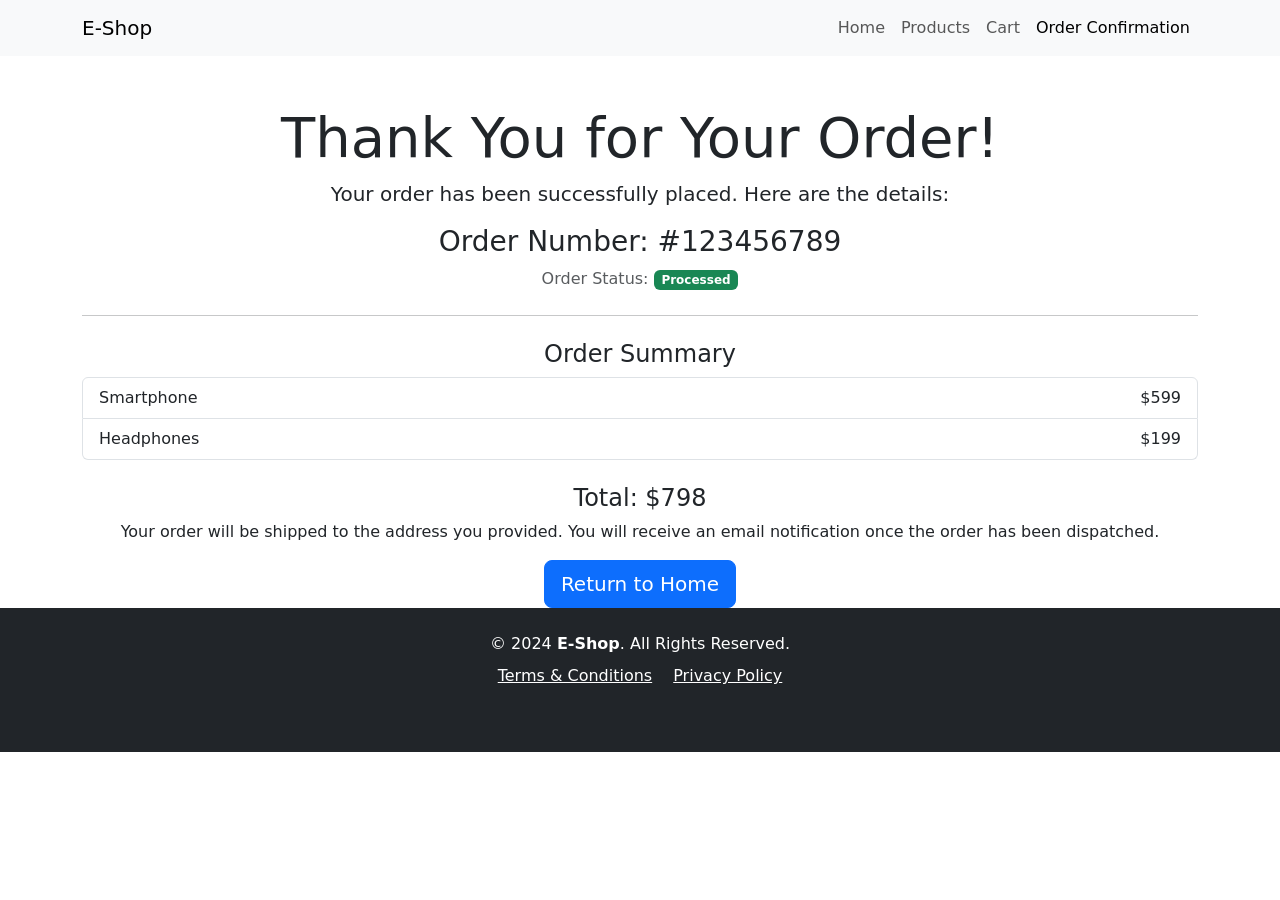
==== order-confirmation.html @ 9bd4a758 "Add files via upload" ====
<!DOCTYPE html>
<html lang="en">
<head>
  <meta charset="UTF-8">
  <meta name="viewport" content="width=device-width, initial-scale=1.0">
  <title>Order Confirmation - E-Shop</title>
  <!-- Bootstrap CSS -->
  <link href="https://cdn.jsdelivr.net/npm/bootstrap@5.3.0-alpha1/dist/css/bootstrap.min.css" rel="stylesheet">
  <link rel="stylesheet" href="css/styles.css">
</head>
<body>

  <!-- Navbar -->
  <nav class="navbar navbar-expand-lg navbar-light bg-light">
    <div class="container">
      <a class="navbar-brand" href="#">E-Shop</a>
      <button class="navbar-toggler" type="button" data-bs-toggle="collapse" data-bs-target="#navbarNav" aria-controls="navbarNav" aria-expanded="false" aria-label="Toggle navigation">
        <span class="navbar-toggler-icon"></span>
      </button>
      <div class="collapse navbar-collapse" id="navbarNav">
        <ul class="navbar-nav ms-auto">
          <li class="nav-item">
            <a class="nav-link" href="index.html">Home</a>
          </li>
          <li class="nav-item">
            <a class="nav-link" href="products.html">Products</a>
          </li>
          <li class="nav-item">
            <a class="nav-link" href="cart.html">Cart</a>
          </li>
          <li class="nav-item">
            <a class="nav-link active" href="order-confirmation.html">Order Confirmation</a>
          </li>
        </ul>
      </div>
    </div>
  </nav>

  <!-- Order Confirmation Section -->
  <div class="container mt-5">
    <div class="row">
      <div class="col-md-12 text-center">
        <h1 class="display-4">Thank You for Your Order!</h1>
        <p class="lead">Your order has been successfully placed. Here are the details:</p>

        <h3>Order Number: #123456789</h3>
        <p class="text-muted">Order Status: <span class="badge bg-success">Processed</span></p>

        <hr class="my-4">
        <h4>Order Summary</h4>
        <ul class="list-group mb-4">
          <li class="list-group-item d-flex justify-content-between align-items-center">
            Smartphone
            <span>$599</span>
          </li>
          <li class="list-group-item d-flex justify-content-between align-items-center">
            Headphones
            <span>$199</span>
          </li>
        </ul>

        <h4>Total: $798</h4>
        <p>Your order will be shipped to the address you provided. You will receive an email notification once the order has been dispatched.</p>

        <a href="index.html" class="btn btn-primary btn-lg">Return to Home</a>
      </div>
    </div>
  </div>

  <!-- Footer -->
<footer class="bg-dark text-white text-center py-4">
  <div class="container">
    <p class="mb-2">&copy; 2024 <strong>E-Shop</strong>. All Rights Reserved.</p>
    <p class="mb-0">
      <a href="#" class="text-white text-decoration-underline me-3">Terms & Conditions</a>
      <a href="#" class="text-white text-decoration-underline">Privacy Policy</a>
    </p>
    <div class="social-icons mt-3">
      <a href="#" class="text-white me-3"><i class="fab fa-facebook-f"></i></a>
      <a href="#" class="text-white me-3"><i class="fab fa-twitter"></i></a>
      <a href="#" class="text-white me-3"><i class="fab fa-instagram"></i></a>
      <a href="#" class="text-white"><i class="fab fa-linkedin-in"></i></a>
    </div>
  </div>
</footer>


<!-- Scroll to Top Button -->
<button id="scrollToTopBtn" class="btn btn-primary position-fixed bottom-3 end-3 d-none" title="Back to Top">
  &#8679;
</button>

<!-- JavaScript -->
<script defer>
  const scrollToTopBtn = document.getElementById('scrollToTopBtn');

  // Show button when scrolling down
  window.addEventListener('scroll', () => {
    if (window.scrollY > 200) {
      scrollToTopBtn.classList.remove('d-none');
    } else {
      scrollToTopBtn.classList.add('d-none');
    }
  });

  // Smooth scroll to top
  scrollToTopBtn.addEventListener('click', () => {
    window.scrollTo({
      top: 0,
      behavior: 'smooth',
    });
  });

  document.addEventListener('DOMContentLoaded', () => {
    const orderDetails = JSON.parse(localStorage.getItem('orderDetails'));
    if (orderDetails) {
      document.querySelector('h3').textContent = `Order Number: #${Math.floor(Math.random() * 1000000000)}`;
      document.querySelector('.lead').textContent = `Thank you, ${orderDetails.fullName}, for shopping with us!`;
      const summary = document.querySelector('.list-group');
      let totalPrice = 0;

      orderDetails.cart.forEach(item => {
        const li = document.createElement('li');
        li.className = 'list-group-item d-flex justify-content-between align-items-center';
        li.innerHTML = `${item.name} (x${item.quantity}) <span>$${(parseFloat(item.price.replace('$', '')) * item.quantity).toFixed(2)}</span>`;
        summary.appendChild(li);
        totalPrice += parseFloat(item.price.replace('$', '')) * item.quantity;
      });

      document.querySelector('h4').textContent = `Total: $${totalPrice.toFixed(2)}`;
    }
  });


</script>



  <!-- Bootstrap JS -->
  <script src="https://cdn.jsdelivr.net/npm/bootstrap@5.3.0-alpha1/dist/js/bootstrap.bundle.min.js"></script>
</body>
</html>
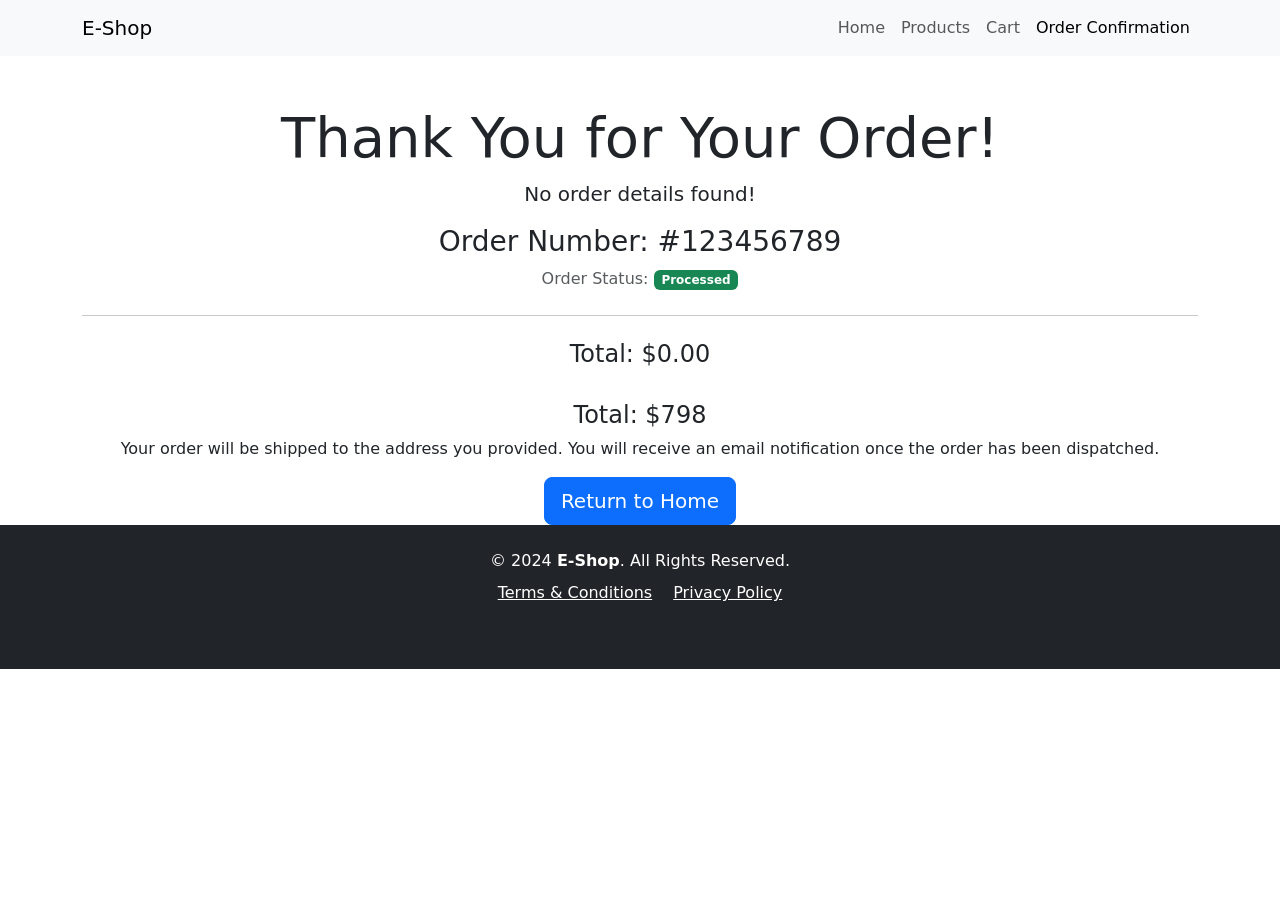
==== commit 63f08add: "Update order-confirmation.html" ====
--- a/order-confirmation.html
+++ b/order-confirmation.html
@@ -1,5 +1,6 @@
 <!DOCTYPE html>
 <html lang="en">
+
 <head>
   <meta charset="UTF-8">
   <meta name="viewport" content="width=device-width, initial-scale=1.0">
@@ -8,13 +9,15 @@
   <link href="https://cdn.jsdelivr.net/npm/bootstrap@5.3.0-alpha1/dist/css/bootstrap.min.css" rel="stylesheet">
   <link rel="stylesheet" href="css/styles.css">
 </head>
+
 <body>
 
   <!-- Navbar -->
   <nav class="navbar navbar-expand-lg navbar-light bg-light">
     <div class="container">
       <a class="navbar-brand" href="#">E-Shop</a>
-      <button class="navbar-toggler" type="button" data-bs-toggle="collapse" data-bs-target="#navbarNav" aria-controls="navbarNav" aria-expanded="false" aria-label="Toggle navigation">
+      <button class="navbar-toggler" type="button" data-bs-toggle="collapse" data-bs-target="#navbarNav"
+        aria-controls="navbarNav" aria-expanded="false" aria-label="Toggle navigation">
         <span class="navbar-toggler-icon"></span>
       </button>
       <div class="collapse navbar-collapse" id="navbarNav">
@@ -49,18 +52,12 @@
         <hr class="my-4">
         <h4>Order Summary</h4>
         <ul class="list-group mb-4">
-          <li class="list-group-item d-flex justify-content-between align-items-center">
-            Smartphone
-            <span>$599</span>
-          </li>
-          <li class="list-group-item d-flex justify-content-between align-items-center">
-            Headphones
-            <span>$199</span>
-          </li>
+
         </ul>
 
         <h4>Total: $798</h4>
-        <p>Your order will be shipped to the address you provided. You will receive an email notification once the order has been dispatched.</p>
+        <p>Your order will be shipped to the address you provided. You will receive an email notification once the order
+          has been dispatched.</p>
 
         <a href="index.html" class="btn btn-primary btn-lg">Return to Home</a>
       </div>
@@ -68,75 +65,85 @@
   </div>
 
   <!-- Footer -->
-<footer class="bg-dark text-white text-center py-4">
-  <div class="container">
-    <p class="mb-2">&copy; 2024 <strong>E-Shop</strong>. All Rights Reserved.</p>
-    <p class="mb-0">
-      <a href="#" class="text-white text-decoration-underline me-3">Terms & Conditions</a>
-      <a href="#" class="text-white text-decoration-underline">Privacy Policy</a>
-    </p>
-    <div class="social-icons mt-3">
-      <a href="#" class="text-white me-3"><i class="fab fa-facebook-f"></i></a>
-      <a href="#" class="text-white me-3"><i class="fab fa-twitter"></i></a>
-      <a href="#" class="text-white me-3"><i class="fab fa-instagram"></i></a>
-      <a href="#" class="text-white"><i class="fab fa-linkedin-in"></i></a>
+  <footer class="bg-dark text-white text-center py-4">
+    <div class="container">
+      <p class="mb-2">&copy; 2024 <strong>E-Shop</strong>. All Rights Reserved.</p>
+      <p class="mb-0">
+        <a href="#" class="text-white text-decoration-underline me-3">Terms & Conditions</a>
+        <a href="#" class="text-white text-decoration-underline">Privacy Policy</a>
+      </p>
+      <div class="social-icons mt-3">
+        <a href="#" class="text-white me-3"><i class="fab fa-facebook-f"></i></a>
+        <a href="#" class="text-white me-3"><i class="fab fa-twitter"></i></a>
+        <a href="#" class="text-white me-3"><i class="fab fa-instagram"></i></a>
+        <a href="#" class="text-white"><i class="fab fa-linkedin-in"></i></a>
+      </div>
     </div>
-  </div>
-</footer>
+  </footer>
 
 
-<!-- Scroll to Top Button -->
-<button id="scrollToTopBtn" class="btn btn-primary position-fixed bottom-3 end-3 d-none" title="Back to Top">
-  &#8679;
-</button>
+  <!-- Scroll to Top Button -->
+  <button id="scrollToTopBtn" class="btn btn-primary position-fixed bottom-3 end-3 d-none" title="Back to Top">
+    &#8679;
+  </button>
 
-<!-- JavaScript -->
-<script defer>
-  const scrollToTopBtn = document.getElementById('scrollToTopBtn');
+  <!-- JavaScript -->
+  <script defer>
+    const scrollToTopBtn = document.getElementById('scrollToTopBtn');
 
-  // Show button when scrolling down
-  window.addEventListener('scroll', () => {
-    if (window.scrollY > 200) {
-      scrollToTopBtn.classList.remove('d-none');
-    } else {
-      scrollToTopBtn.classList.add('d-none');
-    }
-  });
+    // Show button when scrolling down
+    window.addEventListener('scroll', () => {
+      if (window.scrollY > 200) {
+        scrollToTopBtn.classList.remove('d-none');
+      } else {
+        scrollToTopBtn.classList.add('d-none');
+      }
+    });
 
-  // Smooth scroll to top
-  scrollToTopBtn.addEventListener('click', () => {
-    window.scrollTo({
-      top: 0,
-      behavior: 'smooth',
+    // Smooth scroll to top
+    scrollToTopBtn.addEventListener('click', () => {
+      window.scrollTo({
+        top: 0,
+        behavior: 'smooth',
+      });
     });
-  });
 
-  document.addEventListener('DOMContentLoaded', () => {
-    const orderDetails = JSON.parse(localStorage.getItem('orderDetails'));
-    if (orderDetails) {
-      document.querySelector('h3').textContent = `Order Number: #${Math.floor(Math.random() * 1000000000)}`;
-      document.querySelector('.lead').textContent = `Thank you, ${orderDetails.fullName}, for shopping with us!`;
-      const summary = document.querySelector('.list-group');
-      let totalPrice = 0;
+    document.addEventListener('DOMContentLoaded', () => {
+      const orderDetails = JSON.parse(localStorage.getItem('orderDetails'));
 
-      orderDetails.cart.forEach(item => {
-        const li = document.createElement('li');
-        li.className = 'list-group-item d-flex justify-content-between align-items-center';
-        li.innerHTML = `${item.name} (x${item.quantity}) <span>$${(parseFloat(item.price.replace('$', '')) * item.quantity).toFixed(2)}</span>`;
-        summary.appendChild(li);
-        totalPrice += parseFloat(item.price.replace('$', '')) * item.quantity;
-      });
+      if (orderDetails) {
+        document.querySelector('h3').textContent = `Order Number: #${Math.floor(Math.random() * 1000000000)}`;
+        document.querySelector('.lead').textContent = `Thank you, ${orderDetails.fullName}, for shopping with us!`;
 
-      document.querySelector('h4').textContent = `Total: $${totalPrice.toFixed(2)}`;
-    }
-  });
+        const summary = document.querySelector('.list-group');
+        let totalPrice = 0;
+
+        // Populate order summary
+        orderDetails.cart.forEach(item => {
+          const li = document.createElement('li');
+          li.className = 'list-group-item d-flex justify-content-between align-items-center';
+          li.innerHTML = `${item.name} (x${item.quantity}) <span>$${(parseFloat(item.price.replace('$', '')) * item.quantity).toFixed(2)}</span>`;
+          summary.appendChild(li);
+          totalPrice += parseFloat(item.price.replace('$', '')) * item.quantity;
+        });
+
+        // Update total price
+        document.querySelector('h4').textContent = `Total: $${totalPrice.toFixed(2)}`;
+      } else {
+        // Handle missing order details
+        document.querySelector('.lead').textContent = "No order details found!";
+        document.querySelector('.list-group').innerHTML = "";
+        document.querySelector('h4').textContent = "Total: $0.00";
+      }
+    });
 
 
-</script>
+  </script>
 
 
 
   <!-- Bootstrap JS -->
   <script src="https://cdn.jsdelivr.net/npm/bootstrap@5.3.0-alpha1/dist/js/bootstrap.bundle.min.js"></script>
 </body>
+
 </html>
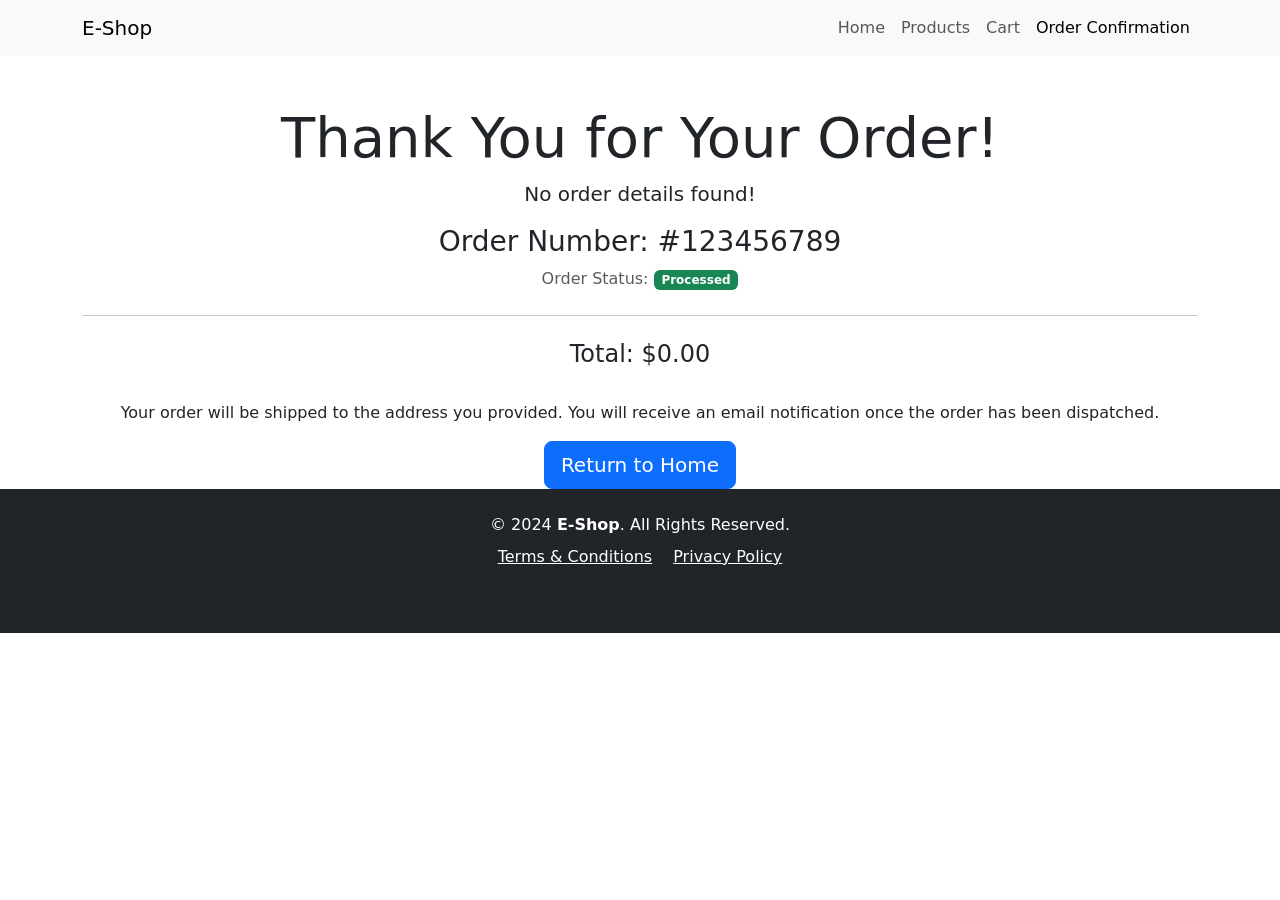
==== commit 8dfaeb80: "Update order-confirmation.html" ====
--- a/order-confirmation.html
+++ b/order-confirmation.html
@@ -55,7 +55,6 @@
 
         </ul>
 
-        <h4>Total: $798</h4>
         <p>Your order will be shipped to the address you provided. You will receive an email notification once the order
           has been dispatched.</p>
 
